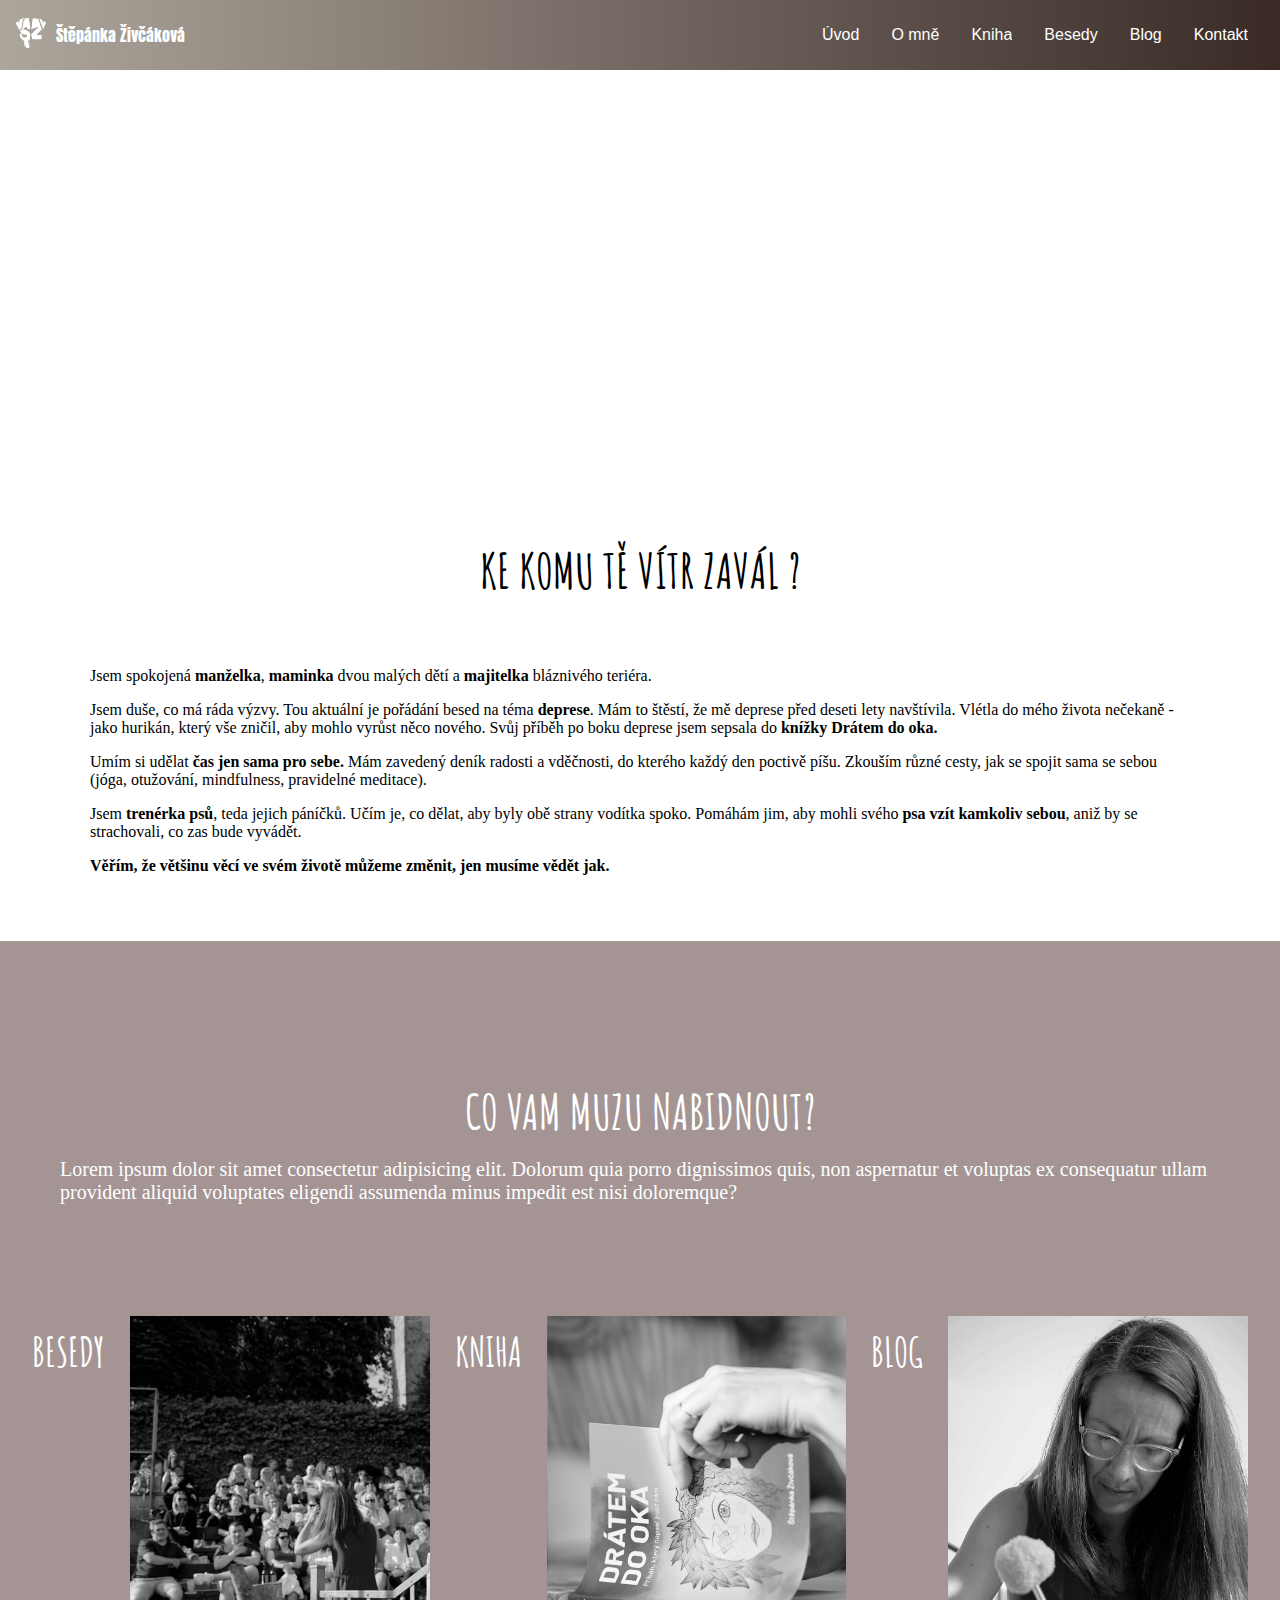
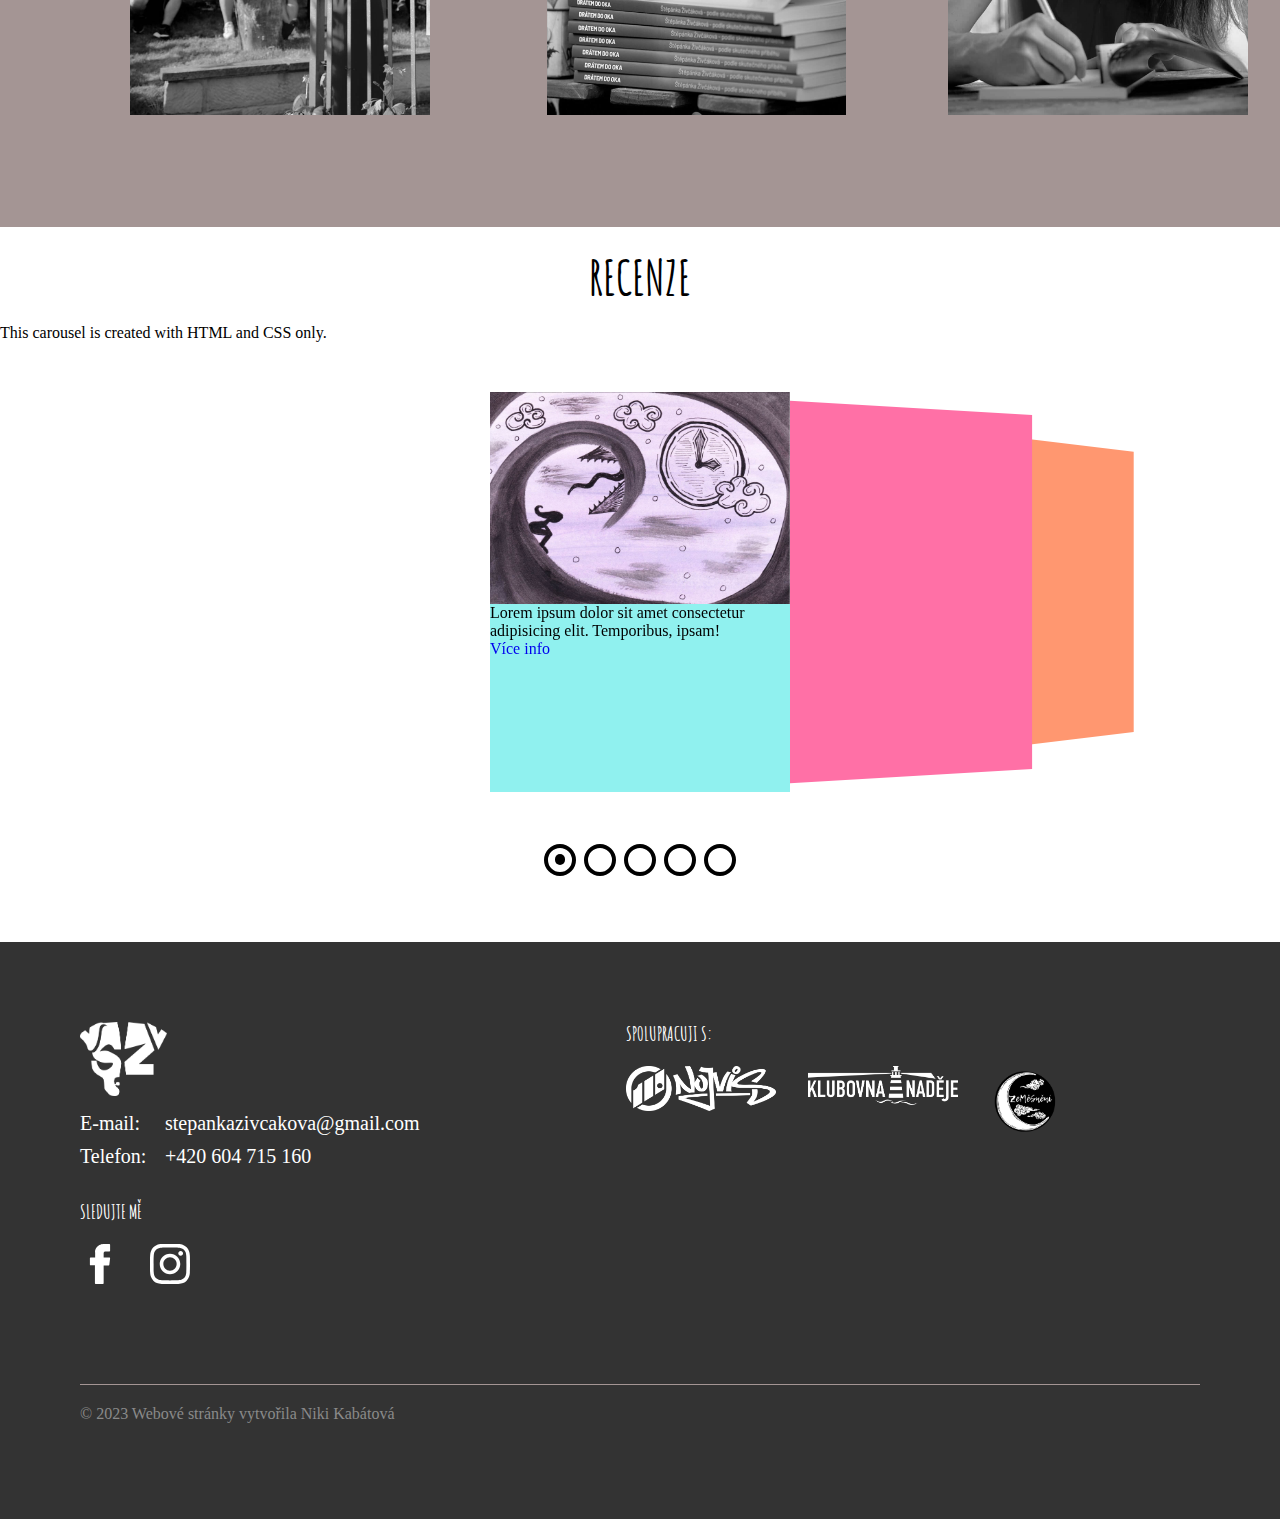
==== index.html @ c0cf5cbd "form test" ====
<!DOCTYPE html>
<html lang="en">
  <head>
    <meta charset="UTF-8" />
    <meta http-equiv="X-UA-Compatible" content="IE=edge" />
    <meta name="viewport" content="width=device-width, initial-scale=1.0" />
    <title>Štěpánka Živčáková</title>
    <link rel="icon" type="image/x-icon" href="/images/favicon.ico" />
    <link rel="stylesheet" href="style.css" />
    <link rel="stylesheet" href="input-carousel.css" />


    <link rel="preconnect" href="https://fonts.googleapis.com" />
    <link rel="preconnect" href="https://fonts.gstatic.com" crossorigin />
    <link
      href="https://fonts.googleapis.com/css2?family=Amatic+SC:wght@700&family=Domine&family=Noto+Serif+Display:wght@500&family=Nunito+Sans:wght@400;600&family=Roboto:wght@400;500&family=Anton&display=swap"
      rel="stylesheet"
    />
  </head>
  <body>

    <nav>
      <div class="top-nav">
        <div class="logo-container"><a href="#">
          <img
            class=""
            src="images/sz_logo_wht.png"
            alt="logo Štěpánka Živčáková"
            height="30px"
            width="30px"
          />
        </a>Štěpánka Živčáková</div>
        <input id="menu-toggle" type="checkbox" />
        <label class="menu-button-container" for="menu-toggle">
          <div class="menu-button"></div>
        </label>
        <div class="menu">
          <a href="#">Úvod</a>
          <a href="#">O mně</a>
          <a href="pages/book.html">Kniha</a>
          <a href="#">Besedy</a>
          <a href="#">Blog</a>
          <a href="#contact">Kontakt</a>
        </div>
      </div>
    </nav>

    <section class="bg-image"></section>
    <section class="about" id="about">
      <h1 class="about__title">Ke komu tě vítr zavál ?</h1>
      <div class="about-content content">
        <p>
          Jsem spokojená <strong>manželka</strong>,
          <strong>maminka</strong> dvou malých dětí a
          <strong>majitelka</strong> bláznivého teriéra.
        </p>
        <p>
          Jsem duše, co má ráda výzvy. Tou aktuální je pořádání besed na téma
          <strong>deprese</strong>. Mám to štěstí, že mě deprese před deseti
          lety navštívila. Vlétla do mého života nečekaně - jako hurikán, který
          vše zničil, aby mohlo vyrůst něco nového. Svůj příběh po boku deprese
          jsem sepsala do <strong>knížky Drátem do oka.</strong>
        </p>
        <p>
          Umím si udělat <strong>čas jen sama pro sebe.</strong> Mám zavedený
          deník radosti a vděčnosti, do kterého každý den poctivě píšu. Zkouším
          různé cesty, jak se spojit sama se sebou (jóga, otužování,
          mindfulness, pravidelné meditace).
        </p>
        <p>
          Jsem <strong>trenérka psů</strong>, teda jejich páníčků. Učím je, co
          dělat, aby byly obě strany vodítka spoko. Pomáhám jim, aby mohli svého
          <strong>psa vzít kamkoliv sebou</strong>, aniž by se strachovali, co
          zas bude vyvádět.
        </p>
        <p>
          <strong
            >Věřím, že většinu věcí ve svém životě můžeme změnit, jen musíme
            vědět jak.</strong
          >
        </p>
      </div>
    </section>

    <section>
      <div class="offer-container align-center-content">
        <div class="offer-text">
          <h1>Co vam muzu nabidnout?</h1>
          <p>
            Lorem ipsum dolor sit amet consectetur adipisicing elit. Dolorum
            quia porro dignissimos quis, non aspernatur et voluptas ex
            consequatur ullam provident aliquid voluptates eligendi assumenda
            minus impedit est nisi doloremque?
          </p>
        </div>
        <ul class="offer-photos">

          <h2>Besedy</h2>
          <li class="offer-image offer-image-1">
            <a href="pages/talk.html">
              <h3>Besedy</h3>
            </a>
          </li>

          <h2>Kniha</h2>
          <li class="offer-image offer-image-2">
            <a href="pages/book.html">
              <h3>Kniha</h3>
            </a>
          </li>

          <h2>Blog</h2>
          <li class="offer-image offer-image-3">
            <a href="pages/blog.html">
              <h3>Blog</h3>
            </a>
          </li>
        </ul>
      </div>
    </section>
<!-- SLIDER TESTING -->
    <section class="review">
      <h1>Recenze</h1>

      <p>This carousel is created with HTML and CSS only.</p>

      <div class="review-container">
        <input type="radio" name="position" checked />
        <input type="radio" name="position" />
        <input type="radio" name="position" />
        <input type="radio" name="position" />
        <input type="radio" name="position" />

        <main id="carousel">
          <div class="item item-1">
            <img class="review-image" src="illustrations/38_ilustrace.jpg"/>
            <p>Lorem ipsum dolor sit amet consectetur adipisicing elit. Temporibus, ipsam!</p>
            <a href="Book">Více info</a>
          </div>
          <div class="item"></div>
          <div class="item"></div>
          <div class="item"></div>
          <div class="item"></div>
        <main>
      </div>
    </section>



<!-- <h1>Recenze</h1>

<p>This carousel is created with HTML and CSS only.</p> -->

<!-- <section class="carousel" aria-label="Gallery">
  <ol class="carousel__viewport">
    <li id="carousel__slide1"
        tabindex="0"
        class="carousel__slide">
      <div class="carousel__snapper">
        <a href="#carousel__slide4"
           class="carousel__prev">Go to last slide</a>
        <a href="#carousel__slide2"
           class="carousel__next">Go to next slide</a>
      </div>
    </li>
    <li id="carousel__slide2"
        tabindex="0"
        class="carousel__slide">
      <div class="carousel__snapper"></div>
      <a href="#carousel__slide1"
         class="carousel__prev">Go to previous slide</a>
      <a href="#carousel__slide3"
         class="carousel__next">Go to next slide</a>
    </li>
    <li id="carousel__slide3"
        tabindex="0"
        class="carousel__slide">
      <div class="carousel__snapper"></div>
      <a href="#carousel__slide2"
         class="carousel__prev">Go to previous slide</a>
      <a href="#carousel__slide4"
         class="carousel__next">Go to next slide</a>
    </li>
    <li id="carousel__slide4"
        tabindex="0"
        class="carousel__slide">
      <div class="carousel__snapper"></div>
      <a href="#carousel__slide3"
         class="carousel__prev">Go to previous slide</a>
      <a href="#carousel__slide1"
         class="carousel__next">Go to first slide</a>
    </li>
  </ol>
  <aside class="carousel__navigation">
    <ol class="carousel__navigation-list">
      <li class="carousel__navigation-item">
        <a href="#carousel__slide1"
           class="carousel__navigation-button">Go to slide 1</a>
      </li>
      <li class="carousel__navigation-item">
        <a href="#carousel__slide2"
           class="carousel__navigation-button">Go to slide 2</a>
      </li>
      <li class="carousel__navigation-item">
        <a href="#carousel__slide3"
           class="carousel__navigation-button">Go to slide 3</a>
      </li>
      <li class="carousel__navigation-item">
        <a href="#carousel__slide4"
           class="carousel__navigation-button">Go to slide 4</a>
      </li>
    </ol>
  </aside>
</section> -->

<!-- SLIDER TESTING END -->

    <footer class="footer">
      <div class="footer-container">
        <div class="wrapper-social">
          <div class="wrapper-test">
            <img
              class="footer__logo"
              src="images/sz_logo_wht.png"
              alt="logo Štěpánka Živčáková"
            />
            <section class="contact" id="contact">
              <div class="contact__row">
                <span class="contact__label">E-mail:</span
                ><span class="contact__detail"
                  ><a href="mailto:stepanka.zivcakova@gmail.com"
                    >stepankazivcakova@gmail.com</a
                  ></span
                >
              </div>
              <div class="contact__row">
                <span class="contact__label">Telefon:</span
                ><span class="contact__detail">+420 604 715 160</span>
              </div>
            </section>
          </div>
          <section class="social-media-container">
            <h3>Sledujte mě</h3>
            <div class="social-media">
              <div class="social-media__row">
                <span
                  ><a class="icon"
                    href="https://www.facebook.com/profile.php?id=100086792183174"
                    ><img
                      class="icon"
                      src="icons/facebook.svg"
                      alt="facebook logo"
                      width="40"
                    /> </a
                ></span>
              </div>
              <div class="social-media__row">
                <span>
                  <a href="https://www.instagram.com/vezmi_depresi_na_kafe/"
                    ><img
                      class="icon"
                      src="icons/instagram.svg"
                      alt="instagram logo"
                      width="40"
                    /> </a
                ></span>
              </div>
            </div>
          </section>
        </div>
        <section class="partners-container">
          <h3>Spolupracuji s:</h3>
          <div class="partners-media">
            <div class="partners-media__row">
              <img
                class="partners"
                src="images-partners/nojvis.png"
                alt="partners"
              />
              <span><a href=""></a></span>
            </div>
            <div class="partners-media__row">
              <img
                class="partners"
                src="images-partners/kn.png"
                alt="partners"
              />
              <span> <a href=""></a></span>
            </div>

            <div class="partners-media__row">
              <img
                class="partners partners-zeme"
                src="images-partners/zms.png"
                alt="partners"
              />
              <span> <a href=""></a></span>
            </div>
          </div>
        </section>
      </div>
      <div class="footer-copyright">
        <p>
          © 2023 Webové stránky vytvořila
          <a href="https://www.instagram.com/niki_kabatova/">Niki Kabátová</a>
        </p>
      </div>
    </footer>


  
  </body>
</html>
---- style.css ----
/* responsive-navbar */
* {
  padding: 0;
  margin: 0;
  text-decoration: none;
  list-style: none;
  box-sizing: border-box;
}

body {
  font-family: 'Domine', serif;
  /* box-sizing: border-box; */
}

h1,
h2,
h3 {
  font-family: 'Amatic SC', cursive;
  text-transform: uppercase;
}

h1 {
  text-align: center;
  font-size: 3rem;
  margin-bottom: 1rem;
  text-align: center;
  padding-top: 20px;
}

.book__title {
  font-size: 5rem;
  margin: 5rem;
}

.book__subtitle {
  text-align: center;
  margin-bottom: 30px;
}

.book-img {
  background-size: cover;
  background-position: center;
  width: 40%;
}

.book-content-info {
  display: flex;
  /* align-items: center; */
  justify-content: center;
  margin-bottom: 5rem;
}

.book-copy {
  padding-top: 2rem;
}

.book-copy-container {
  margin-bottom: 2rem;
}

.book-btn {
  text-decoration: none;
  background-color: #a49594;
  color: white;
  padding: 14px 20px;
  border-radius: 10px;
  cursor: pointer;
}

.book-btn:hover {
  background-color: #333;
}
.book-btn a {
  text-decoration: none;
}

.book-copy,
.copy-container {
  text-align: left;
}

.about-content p,
.book-content p {
  padding-bottom: 1rem;
}

.bigger-text {
  text-align: center;
  font-size: 28px;
  padding: 2rem;
  margin-bottom: 2rem;
}

/* HERO IMAGE */

.bg-image {
  background: url(images/intro-image.jpg) no-repeat;
  background-size: cover;
  background-position: center;
  /* height: calc(100vh - 80px); */ /* desktop*/
  height: 50vh;
}

/* SECTION - about */
.about-content,
.book-content {
  padding-top: 0;
  text-align: left;
}

.content {
  padding: 0px 90px 70px 90px;
  text-align: center;
}

.about-content {
  padding: 50px 90px;
  text-align: left;
}

/* SECTION - besedy */
.besedy__image {
  background-image: url(images/besedy-greycolor.jpg);
  height: 70vh;
  width: 100vw;
  background-repeat: no-repeat;
  background-position: center;
  background-size: cover;
}

.besedy-content {
  padding-top: 0;
  text-align: left;
  margin-top: 30px;
}

.besedy-content a {
  text-decoration: none;
}

h2 {
  font-size: 2rem;
  margin-bottom: 0.6rem;
  margin-top: 0.6rem;
}

/* CARD - invite */
.invite-container {
  margin-top: 30px;
}

.besedy__image-invite {
  background-image: url(images/invite_blk.jpeg);
  height: 50vh;
  background-repeat: no-repeat;
  background-position: center;
  background-size: cover;
}

.card-btn {
  text-decoration: none;
  border-radius: 3px;
  margin-top: 15px;
  display: inline-block;
  padding: 6px 8px;
  justify-content: center;
  background-color: #000000;
  color: #fff;
  text-align: center;
  width: 30%;
  cursor: pointer;
}

.card-btn:hover {
  background-color: #333;
  color: #fff;
}

@media (min-width: 952px) {
  .invite__card {
    display: flex;
  }

  .besedy__image-invite {
    height: 40vh;
    width: 100%;
  }

  .invite__card-text {
    display: flex;
    flex-direction: column;
    margin-left: 36px;
  }
}

/* FOOTER - contact */

.footer {
  padding: 5rem 2rem;
  padding-bottom: 0;
  font-size: 16px;
  display: flex;
  gap: 2rem;
  flex-direction: column;
  /* align-items: center; */
  justify-content: center;
  background-color: #333;
  color: white;
}

.footer__logo {
  background: transparent;
  overflow: hidden;
  /* z-index: 1; */
  width: 20%;
  margin-bottom: 2rem; /*mobile*/
}

.contact {
  display: flex;
  flex-direction: column;
  text-align: left;
  gap: 10px;
  font-size: 20px;
  margin-bottom: 2rem;
}

.contact__row span {
  display: inline-block;
  height: 1.2rem;
}

.contact__label {
  width: 70px;
}

.social-media__row {
  display: flex;
  align-items: center;
}

.icon {
  height: 100%;
  margin-right: 0.5rem;
}

.contact__detail a,
.social-media__row a {
  text-decoration: none;
  color: white;
}

.contact__label,
.icon {
  margin-right: 15px;
}

/* KARTICKY - OFFERS */
.align-center-content {
  display: flex;
  align-items: center;
  justify-content: center;
}

.offer-container {
  background-color: #a49594;
  color: white;
  flex-direction: column;
  margin: 0;
  padding: 0;
  padding-bottom: 80px;
  gap: 2rem;
}

.offer-text {
  display: flex;
  flex-direction: column;
  padding: 120px 60px;
  padding-bottom: 80px;
  font-size: 20px;
}

.offer-photos {
  flex: 0 0 50%;
  display: flex;
  width: 95%;
  height: 100%;
  margin: 0;
  list-style: none;
  padding: 0;
  gap: 25px;
}

.offer-photos h2 {
  font-size: 2.5rem;
}

.offer-image {
  width: 33%;
  filter: grayscale(100%);
  transition: filter 0.3s ease-out;
  background-size: cover;
  background-position: center;
  display: flex;
  align-items: center;
  justify-content: center;
  position: relative;
  cursor: pointer;
}

.offer-image-1 {
  background-image: url(./images-offers/besedy.jpg);
}

.offer-image-2 {
  background-image: url(./images-offers/book.jpg);
}

.offer-image-3 {
  background-image: url(./images-offers/blog.jpg);
}

.offer-image-1,
.offer-image-2,
.offer-image-3 {
  margin-bottom: 2rem;
}

.offer-image a {
  width: 16%;
  height: 10%;
}

.offer-image:before {
  content: '';
  display: block;
  padding-top: 100%;
  padding-bottom: 33%;
}

.offer-image:hover {
  filter: grayscale(0%);
}

.offer-image h3 {
  display: none;
  top: 50%;
  left: 50%;
  color: aliceblue;
  transform: translate(-50%, -50%);
  text-shadow: 2px 2px 2px #555;
  font-size: 50px;
}

.offer-image:hover h3 {
  display: block;
  transition: 0.5s;
  text-decoration: none;
}

/* Karticky - responsive  */

@media (max-width: 470px) {
  .offer-photos {
    flex-direction: column;
    align-items: center;
  }

  .offer-image {
    width: 100%;
  }
}

/* FOOTER STYLES */

.footer-copyright {
  border-top: #a49594 1px solid;
  padding-top: 20px;
  margin-bottom: 1rem;
  color: #8a8a8a;
  font-size: 16px;
}

.footer-copyright a {
  /* text-decoration: none; */
  color: #8a8a8a;
}

.wrapper-test {
  /* display: flex; */
  /*margin-bottom: 3rem;*/ /*desktop*/
  gap: 1rem;
  align-items: center;
  margin-bottom: 1rem; /*mobile*/
}

.footer-container {
  display: flex;
  flex-direction: column; /* mobile*/
  text-align: center; /* mobile*/
}
/* mobile */
.social-media-container {
  display: flex;
  justify-content: center;
  margin-bottom: 4rem;
}

.social-media-container h3 {
  display: none;
}
/* end mobile */

.social-media {
  display: flex;
}

.partners {
  width: 150px;
}

.partners-container {
  /* margin-left: 5rem;  */ /*desktop*/
  display: flex; /*mobile*/
  flex-direction: column; /*mobile*/
}

.partners-media {
  display: flex;
  flex-direction: column; /*mobile*/
  gap: 2rem;
  justify-content: center; /*mobile*/
}

/* .partners-media-2columns {
  display: flex;
  flex-direction: column;
  justify-content: space-between;
} */

footer h3 {
  /* margin-bottom: 20px; */
  margin-bottom: 2rem;
}

.partners-zeme {
  width: 70px;
}

.icon:hover {
  transform: scale(1.2);
}

/* BOOK - STYLES */

.illustrations-wrapper {
  display: flex;
  justify-content: center;
  margin-bottom: 80px;
}

.illustrations-image {
  background: no-repeat;
  background-size: cover;
  background-position: center;
  width: 70%;
}

/* NAVIGACE */
@import url(https://fonts.googleapis.com/css?family=Raleway);
h2 {
  vertical-align: center;
  text-align: center;
}

html,
body {
  margin: 0;
  height: 100%;
}

* {
  font-family: 'Raleway';
  box-sizing: border-box;
}

.top-nav {
  display: flex;
  flex-direction: row;
  align-items: center;
  justify-content: space-between;
  background-color: #00baf0;
  background: linear-gradient(to left, #392a26, #ada69c);
  /* W3C, IE 10+/ Edge, Firefox 16+, Chrome 26+, Opera 12+, Safari 7+ */
  color: #fff;
  height: 70px;
  padding: 1em;
}

.logo-container {
  font-family: 'Anton', sans-serif;
  display: flex;
  align-items: center;
  gap: 10px;
}

.menu {
  display: flex;
  flex-direction: row;
  list-style-type: none;
  margin: 0;
  padding: 0;
}

.menu a {
  text-decoration: none;
  color: white;
  font-family: Arial, Helvetica, sans-serif;
}

.menu > a {
  margin: 0 1rem;
  overflow: hidden;
}

.menu-button-container {
  display: none;
  height: 100%;
  width: 30px;
  cursor: pointer;
  flex-direction: column;
  justify-content: center;
  align-items: center;
}

#menu-toggle {
  display: none;
}

.menu-button,
.menu-button::before,
.menu-button::after {
  display: block;
  background-color: #fff;
  position: absolute;
  height: 4px;
  width: 30px;
  transition: transform 400ms cubic-bezier(0.23, 1, 0.32, 1);
  border-radius: 2px;
}

.menu-button::before {
  content: '';
  margin-top: -8px;
}

.menu-button::after {
  content: '';
  margin-top: 8px;
}

#menu-toggle:checked + .menu-button-container .menu-button::before {
  margin-top: 0px;
  transform: rotate(405deg);
}

#menu-toggle:checked + .menu-button-container .menu-button {
  background: rgba(255, 255, 255, 0);
}

#menu-toggle:checked + .menu-button-container .menu-button::after {
  margin-top: 0px;
  transform: rotate(-405deg);
}

@media (max-width: 700px) {
  .menu-button-container {
    display: flex;
  }
  .menu {
    position: absolute;
    top: 0;
    margin-top: 50px;
    left: 0;
    flex-direction: column;
    width: 100%;
    justify-content: center;
    align-items: center;
  }
  #menu-toggle ~ .menu a {
    height: 0;
    margin: 0;
    padding: 0;
    border: 0;
    transition: height 400ms cubic-bezier(0.23, 1, 0.32, 1);
  }
  #menu-toggle:checked ~ .menu a {
    border: 1px solid #333;
    height: 2.5em;
    padding: 0.5em;
    transition: height 400ms cubic-bezier(0.23, 1, 0.32, 1);
  }
  .menu > a {
    display: flex;
    justify-content: center;
    margin: 0;
    padding: 0.5em 0;
    width: 100%;
    color: white;
    background-color: #222;
  }
  .menu > a:not(:last-child) {
    border-bottom: 1px solid #444;
  }
}

/* test 2 */

/* PATICKA MEDIA QUERY */

@media only screen and (min-width: 760px) {
  .contact {
    margin-left: 12rem;
  }

  .footer__logo {
    width: 14%;
  }
}

@media only screen and (min-width: 960px) {
  .footer {
    padding: 5rem 5rem;
  }

  .footer__logo {
    margin-bottom: 0;
    width: 18%;
  }

  .wrapper-test {
    display: flex;
    flex-direction: column;
    margin-bottom: 3rem;
    gap: 1rem;
    align-items: start;
    margin-bottom: 0;
  }

  .contact {
    margin-left: 0;
  }

  .social-media-container {
    display: flex;
    flex-direction: column;
  }

  .social-media-container h3 {
    display: flex;
  }

  .footer-container {
    flex-direction: row;
    text-align: left;
  }

  .partners-container {
    margin-left: 4rem;
  }

  .partners-media {
    display: flex;
    flex-direction: row;
    gap: 2rem;
    /* justify-content: center; */
  }

  .partners-media-2columns {
    display: flex;
    flex-direction: column;
    justify-content: space-between;
  }

  footer h3 {
    margin-bottom: 20px;
  }
}
---- input-carousel.css ----
/* review-carousel styles */

.review-container {
  height: 600px;
  margin: 0;
  display: grid;
  grid-template-rows: 500px 100px;
  grid-template-columns: 1fr 40px 40px 40px 40px 40px 1fr;
  align-items: center;
  justify-items: center;
}

main#carousel {
  grid-row: 1 / 2;
  grid-column: 1 / 8;
  width: 100vw;
  height: 500px;
  display: flex;
  align-items: center;
  justify-content: center;
  overflow: hidden;
  transform-style: preserve-3d;
  perspective: 600px;
  --items: 5;
  --middle: 3;
  --position: 1;
  pointer-events: none;
}

div.item {
  position: absolute;
  width: 300px;
  height: 400px;
  background-color: coral;
  --r: calc(var(--position) - var(--offset));
  --abs: max(calc(var(--r) * -1), var(--r));
  transition: all 0.25s linear;
  transform: rotateY(calc(-10deg * var(--r)))
    translateX(calc(-300px * var(--r)));
  z-index: calc((var(--position) - var(--abs)));
}

div.item:nth-of-type(1) {
  --offset: 1;
  background-color: #90f1ef;
}
div.item:nth-of-type(2) {
  --offset: 2;
  background-color: #ff70a6;
}
div.item:nth-of-type(3) {
  --offset: 3;
  background-color: #ff9770;
}
div.item:nth-of-type(4) {
  --offset: 4;
  background-color: #ffd670;
}
div.item:nth-of-type(5) {
  --offset: 5;
  background-color: #e9ff70;
}

input:nth-of-type(1) {
  grid-column: 2 / 3;
  grid-row: 2 / 3;
}
input:nth-of-type(1):checked ~ main#carousel {
  --position: 1;
}

input:nth-of-type(2) {
  grid-column: 3 / 4;
  grid-row: 2 / 3;
}
input:nth-of-type(2):checked ~ main#carousel {
  --position: 2;
}

input:nth-of-type(3) {
  grid-column: 4 /5;
  grid-row: 2 / 3;
}
input:nth-of-type(3):checked ~ main#carousel {
  --position: 3;
}

input:nth-of-type(4) {
  grid-column: 5 / 6;
  grid-row: 2 / 3;
}
input:nth-of-type(4):checked ~ main#carousel {
  --position: 4;
}

input:nth-of-type(5) {
  grid-column: 6 / 7;
  grid-row: 2 / 3;
}
input:nth-of-type(5):checked ~ main#carousel {
  --position: 5;
}

.review-image {
  width: 300px;
}

.item {
  display: flex;
  flex-direction: column;
}

/* @keyframes tonext {
  75% {
    left: 0;
  }
  95% {
    left: 100%;
  }
  98% {
    left: 100%;
  }
  99% {
    left: 0;
  }
}

@keyframes tostart {
  75% {
    left: 0;
  }
  95% {
    left: -300%;
  }
  98% {
    left: -300%;
  }
  99% {
    left: 0;
  }
}

@keyframes snap {
  96% {
    scroll-snap-align: center;
  }
  97% {
    scroll-snap-align: none;
  }
  99% {
    scroll-snap-align: none;
  }
  100% {
    scroll-snap-align: center;
  }
}

* {
  box-sizing: border-box;
  scrollbar-color: transparent transparent; /* thumb and track color 
  scrollbar-width: 0px;
}

*::-webkit-scrollbar {
  width: 0;
}

*::-webkit-scrollbar-track {
  background: transparent;
}

*::-webkit-scrollbar-thumb {
  background: transparent;
  border: none;
}

* {
  -ms-overflow-style: none;
}

ol,
li {
  list-style: none;
  margin: 0;
  padding: 0;
}

.carousel {
  position: relative;
  padding-top: 75%;
  filter: drop-shadow(0 0 10px #0003);
  perspective: 100px;
  max-width: 24rem;
  margin: 0 auto;
}

.carousel__viewport {
  position: absolute;
  top: 0;
  right: 0;
  bottom: 0;
  left: 0;
  display: flex;
  overflow-x: scroll;
  counter-reset: item;
  scroll-behavior: smooth;
  scroll-snap-type: x mandatory;
  margin-bottom: 2rem;
}

.carousel__slide {
  position: relative;
  flex: 0 0 100%;
  width: 100%;
  background-color: #f99;
  counter-increment: item;
}

.carousel__slide:nth-child(even) {
  background-color: #99f;
}

.carousel__slide:before {
  content: counter(item);
  position: absolute;
  top: 50%;
  left: 50%;
  transform: translate3d(-50%, -40%, 70px);
  color: #fff;
  font-size: 2em;
}

.carousel__snapper {
  position: absolute;
  top: 0;
  left: 0;
  width: 100%;
  height: 100%;
  scroll-snap-align: center;
}

@media (hover: hover) {
  .carousel__snapper {
    animation-name: tonext, snap;
    animation-timing-function: ease;
    animation-duration: 4s;
    animation-iteration-count: infinite;
  }

  .carousel__slide:last-child .carousel__snapper {
    animation-name: tostart, snap;
  }
}

@media (prefers-reduced-motion: reduce) {
  .carousel__snapper {
    animation-name: none;
  }
}

.carousel:hover .carousel__snapper,
.carousel:focus-within .carousel__snapper {
  animation-name: none;
}

.carousel__navigation {
  position: absolute;
  right: 0;
  bottom: 0;
  left: 0;
  text-align: center;
}

.carousel__navigation-list,
.carousel__navigation-item {
  display: inline-block;
}

.carousel__navigation-button {
  display: inline-block;
  width: 1.5rem;
  height: 1.5rem;
  background-color: #333;
  background-clip: content-box;
  border: 0.25rem solid transparent;
  border-radius: 50%;
  font-size: 0;
  transition: transform 0.1s;
}

.carousel::before,
.carousel::after,
.carousel__prev,
.carousel__next {
  position: absolute;
  top: 0;
  margin-top: 37.5%;
  width: 4rem;
  height: 4rem;
  transform: translateY(-50%);
  border-radius: 50%;
  font-size: 0;
  outline: 0;
}

.carousel::before,
.carousel__prev {
  left: -1rem;
}

.carousel::after,
.carousel__next {
  right: -1rem;
}

.carousel::before,
.carousel::after {
  content: '';
  z-index: 1;
  background-color: #333;
  background-size: 1.5rem 1.5rem;
  background-repeat: no-repeat;
  background-position: center center;
  color: #fff;
  font-size: 2.5rem;
  line-height: 4rem;
  text-align: center;
  pointer-events: none;
}

.carousel::before {
  background-image: url("data:image/svg+xml,%3Csvg viewBox='0 0 100 100' xmlns='http://www.w3.org/2000/svg'%3E%3Cpolygon points='0,50 80,100 80,0' fill='%23fff'/%3E%3C/svg%3E");
}

.carousel::after {
  background-image: url("data:image/svg+xml,%3Csvg viewBox='0 0 100 100' xmlns='http://www.w3.org/2000/svg'%3E%3Cpolygon points='100,50 20,100 20,0' fill='%23fff'/%3E%3C/svg%3E");
} */

/* test2 end */

input[type='radio'] {
  /* Add if not using autoprefixer */
  -webkit-appearance: none;
  /* Remove most all native input styles */
  appearance: none;
  /* For iOS < 15 */
  background-color: var(--form-background);
  /* Not removed via appearance */
  margin: 0;

  font: inherit;
  color: #000000;
  width: 2em;
  height: 2em;
  border: 0.3em solid currentColor;
  border-radius: 100%;
  transform: translateY(-2em);
  display: grid;
  place-content: center;
}

input[type='radio']::before {
  content: '';
  width: 0.65em;
  height: 0.65em;
  border-radius: 50%;
  transform: scale(0);
  transition: 120ms transform ease-in-out;
  box-shadow: inset 1em 1em var(--form-control-color);
  /* Windows High Contrast Mode */
  background-color: CanvasText;
}

input[type='radio']:checked::before {
  transform: scale(1);
}

input {
  cursor: pointer;
}
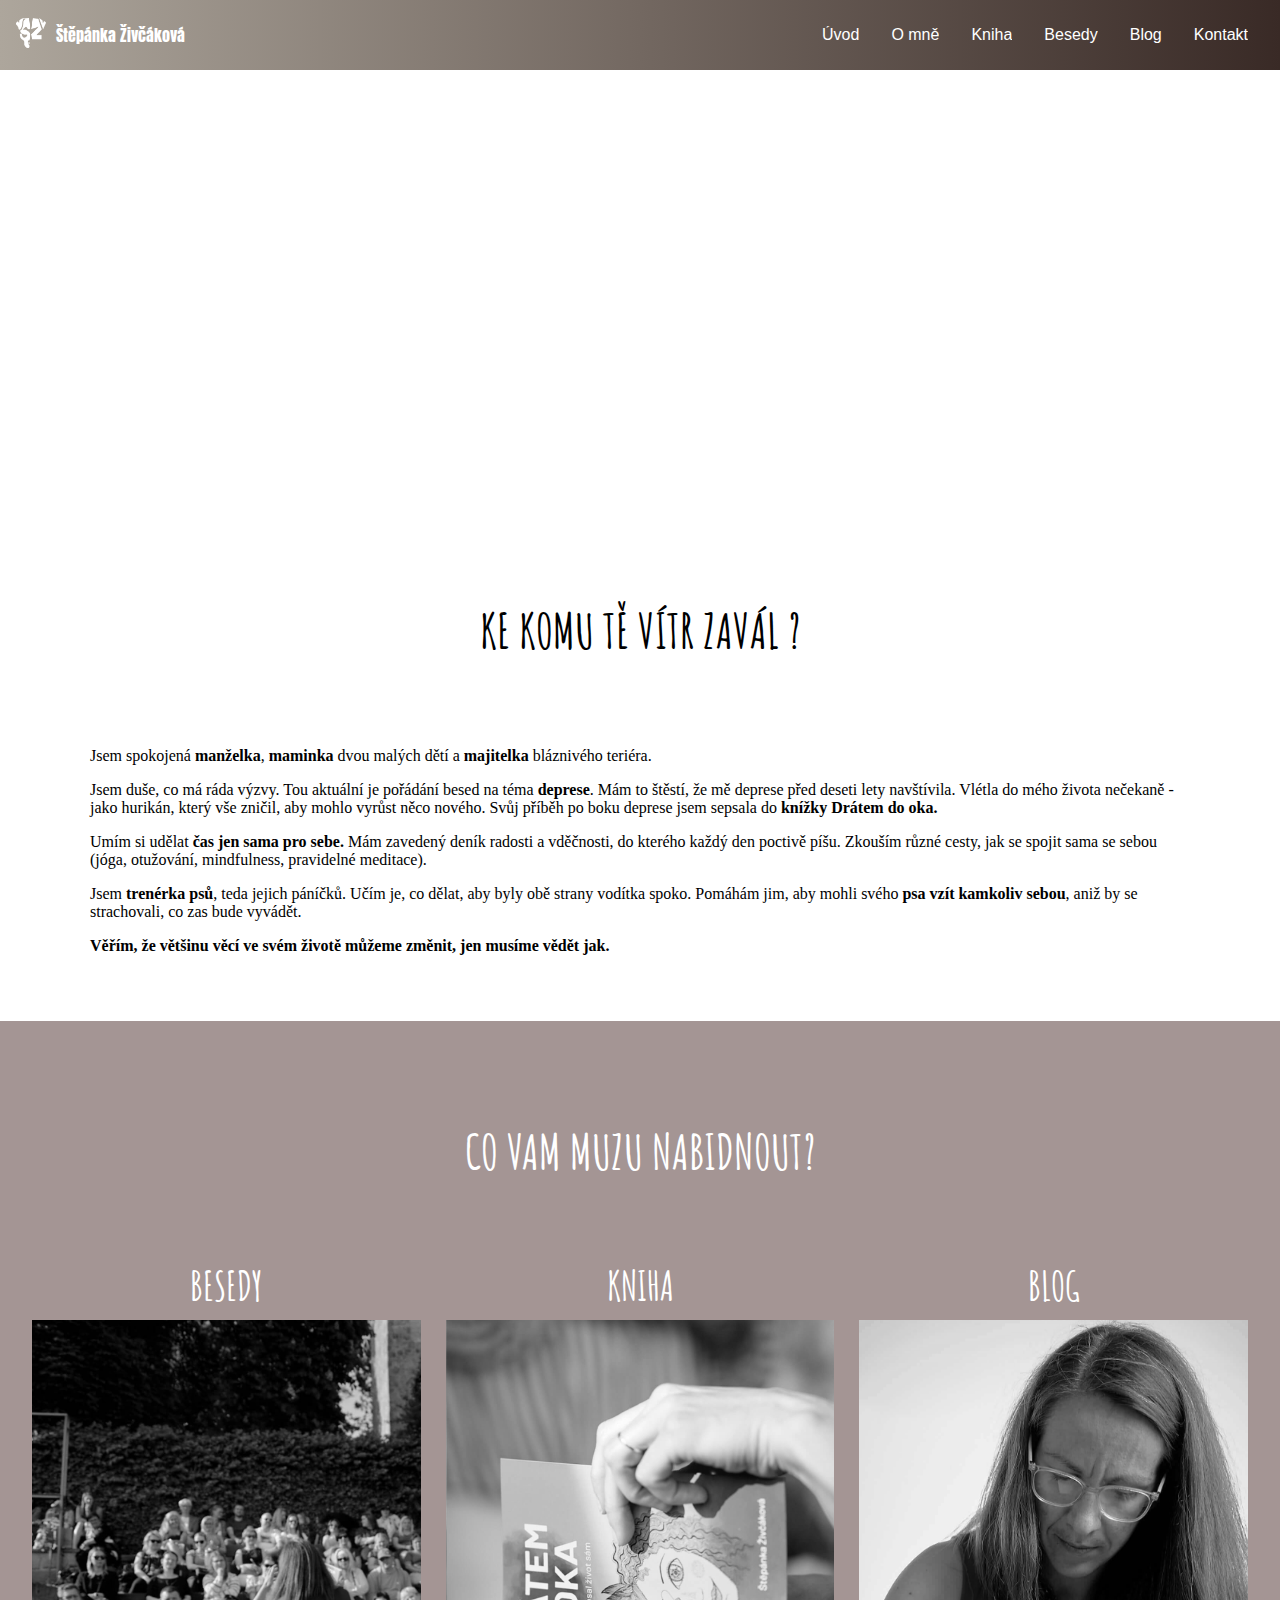
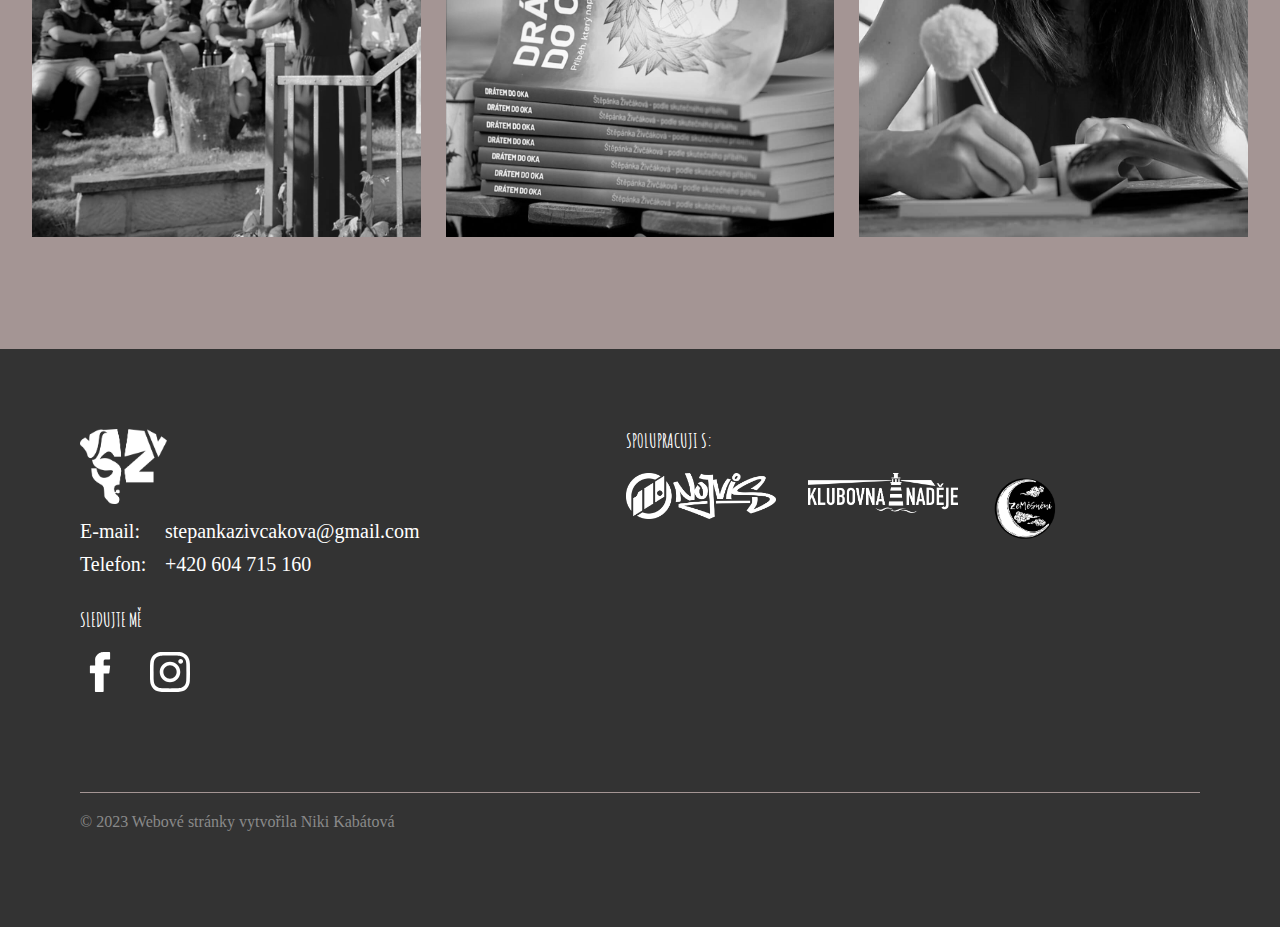
==== commit ab702fc5: "form alternative" ====
--- a/index.html
+++ b/index.html
@@ -9,7 +9,6 @@
     <link rel="stylesheet" href="style.css" />
     <link rel="stylesheet" href="input-carousel.css" />
 
-
     <link rel="preconnect" href="https://fonts.googleapis.com" />
     <link rel="preconnect" href="https://fonts.gstatic.com" crossorigin />
     <link
@@ -18,18 +17,19 @@
     />
   </head>
   <body>
-
     <nav>
       <div class="top-nav">
-        <div class="logo-container"><a href="#">
-          <img
-            class=""
-            src="images/sz_logo_wht.png"
-            alt="logo Štěpánka Živčáková"
-            height="30px"
-            width="30px"
-          />
-        </a>Štěpánka Živčáková</div>
+        <div class="logo-container">
+          <a href="#">
+            <img
+              class=""
+              src="images/sz_logo_wht.png"
+              alt="logo Štěpánka Živčáková"
+              height="30px"
+              width="30px"
+            /> </a
+          >Štěpánka Živčáková
+        </div>
         <input id="menu-toggle" type="checkbox" />
         <label class="menu-button-container" for="menu-toggle">
           <div class="menu-button"></div>
@@ -86,40 +86,38 @@
       <div class="offer-container align-center-content">
         <div class="offer-text">
           <h1>Co vam muzu nabidnout?</h1>
-          <p>
-            Lorem ipsum dolor sit amet consectetur adipisicing elit. Dolorum
-            quia porro dignissimos quis, non aspernatur et voluptas ex
-            consequatur ullam provident aliquid voluptates eligendi assumenda
-            minus impedit est nisi doloremque?
-          </p>
         </div>
         <ul class="offer-photos">
-
-          <h2>Besedy</h2>
-          <li class="offer-image offer-image-1">
-            <a href="pages/talk.html">
-              <h3>Besedy</h3>
-            </a>
-          </li>
-
-          <h2>Kniha</h2>
-          <li class="offer-image offer-image-2">
-            <a href="pages/book.html">
-              <h3>Kniha</h3>
-            </a>
-          </li>
-
-          <h2>Blog</h2>
-          <li class="offer-image offer-image-3">
-            <a href="pages/blog.html">
-              <h3>Blog</h3>
-            </a>
-          </li>
+          <div class="offer">
+            <h2>Besedy</h2>
+            <li class="offer-image offer-image-1">
+              <a href="pages/talk.html">
+                <h3>Besedy</h3>
+              </a>
+            </li>
+          </div>
+          <div class="offer">
+            <h2>Kniha</h2>
+            <li class="offer-image offer-image-2">
+              <a href="pages/book.html">
+                <h3>Kniha</h3>
+              </a>
+            </li>
+          </div>
+
+          <div class="offer">
+            <h2>Blog</h2>
+            <li class="offer-image offer-image-3">
+              <a href="pages/blog.html">
+                <h3>Blog</h3>
+              </a>
+            </li>
+          </div>
         </ul>
       </div>
     </section>
-<!-- SLIDER TESTING -->
-    <section class="review">
+    <!-- SLIDER TESTING -->
+    <!-- <section class="review">
       <h1>Recenze</h1>
 
       <p>This carousel is created with HTML and CSS only.</p>
@@ -143,15 +141,13 @@
           <div class="item"></div>
         <main>
       </div>
-    </section>
-
-
-
-<!-- <h1>Recenze</h1>
+    </section> -->
+
+    <!-- <h1>Recenze</h1>
 
 <p>This carousel is created with HTML and CSS only.</p> -->
 
-<!-- <section class="carousel" aria-label="Gallery">
+    <!-- <section class="carousel" aria-label="Gallery">
   <ol class="carousel__viewport">
     <li id="carousel__slide1"
         tabindex="0"
@@ -213,7 +209,7 @@
   </aside>
 </section> -->
 
-<!-- SLIDER TESTING END -->
+    <!-- SLIDER TESTING END -->
 
     <footer class="footer">
       <div class="footer-container">
@@ -228,7 +224,7 @@
               <div class="contact__row">
                 <span class="contact__label">E-mail:</span
                 ><span class="contact__detail"
-                  ><a href="mailto:stepanka.zivcakova@gmail.com"
+                  ><a href="mailto:stepankazivcakova@gmail.com"
                     >stepankazivcakova@gmail.com</a
                   ></span
                 >
@@ -244,7 +240,8 @@
             <div class="social-media">
               <div class="social-media__row">
                 <span
-                  ><a class="icon"
+                  ><a
+                    class="icon"
                     href="https://www.facebook.com/profile.php?id=100086792183174"
                     ><img
                       class="icon"
@@ -290,7 +287,7 @@
 
             <div class="partners-media__row">
               <img
-                class="partners partners-zeme"
+                class="partners-zeme"
                 src="images-partners/zms.png"
                 alt="partners"
               />
@@ -306,8 +303,5 @@
         </p>
       </div>
     </footer>
-
-
-  
   </body>
 </html>
--- a/style.css
+++ b/style.css
@@ -82,6 +82,11 @@
 .about-content p,
 .book-content p {
   padding-bottom: 1rem;
+}
+
+.about__title {
+  padding: 80px 60px;
+  padding-bottom: 20px;
 }
 
 .bigger-text {
@@ -262,6 +267,16 @@
   justify-content: center;
 }
 
+.offer {
+  width: 100%;
+  display: flex;
+  flex-direction: column;
+}
+
+.offer-image {
+  width: 100%;
+}
+
 .offer-container {
   background-color: #a49594;
   color: white;
@@ -275,8 +290,8 @@
 .offer-text {
   display: flex;
   flex-direction: column;
-  padding: 120px 60px;
-  padding-bottom: 80px;
+  padding: 80px 60px;
+  padding-bottom: 20px;
   font-size: 20px;
 }
 
@@ -626,6 +641,16 @@
   .footer__logo {
     width: 14%;
   }
+
+  .offer {
+    width: 40%;
+    display: flex;
+    flex-direction: column;
+  }
+
+  .offer-image {
+    width: 100%;
+  }
 }
 
 @media only screen and (min-width: 960px) {
@@ -686,3 +711,66 @@
     margin-bottom: 20px;
   }
 }
+
+@media only screen and (min-width: 1400px) {
+  .bg-image {
+    height: 80vh;
+  }
+}
+
+/* BOOK MEDIA - MOBILE */
+
+@media only screen and (max-width: 526px) {
+  .book__title {
+    font-size: 3rem;
+  }
+
+  .content {
+    padding: 0 40px 70px 40px;
+  }
+
+  .book-content-info {
+    flex-direction: column;
+  }
+
+  .book-img {
+    width: 100%;
+  }
+
+  .illustrations-image {
+    width: 90%;
+  }
+}
+
+@media only screen and (max-width: 300px) {
+  .contact__row {
+    font-size: 16px;
+  }
+
+  .icon {
+    width: 20px;
+  }
+
+  .social-media-container {
+    margin-bottom: 2rem;
+  }
+
+  footer h3 {
+    margin-bottom: 1rem;
+  }
+
+  .partners {
+    width: 130px;
+  }
+
+  .partners-zeme {
+    width: 70px;
+  }
+  .partners-media {
+    gap: 1rem;
+  }
+
+  .footer-copyright {
+    font-size: 12px;
+  }
+}
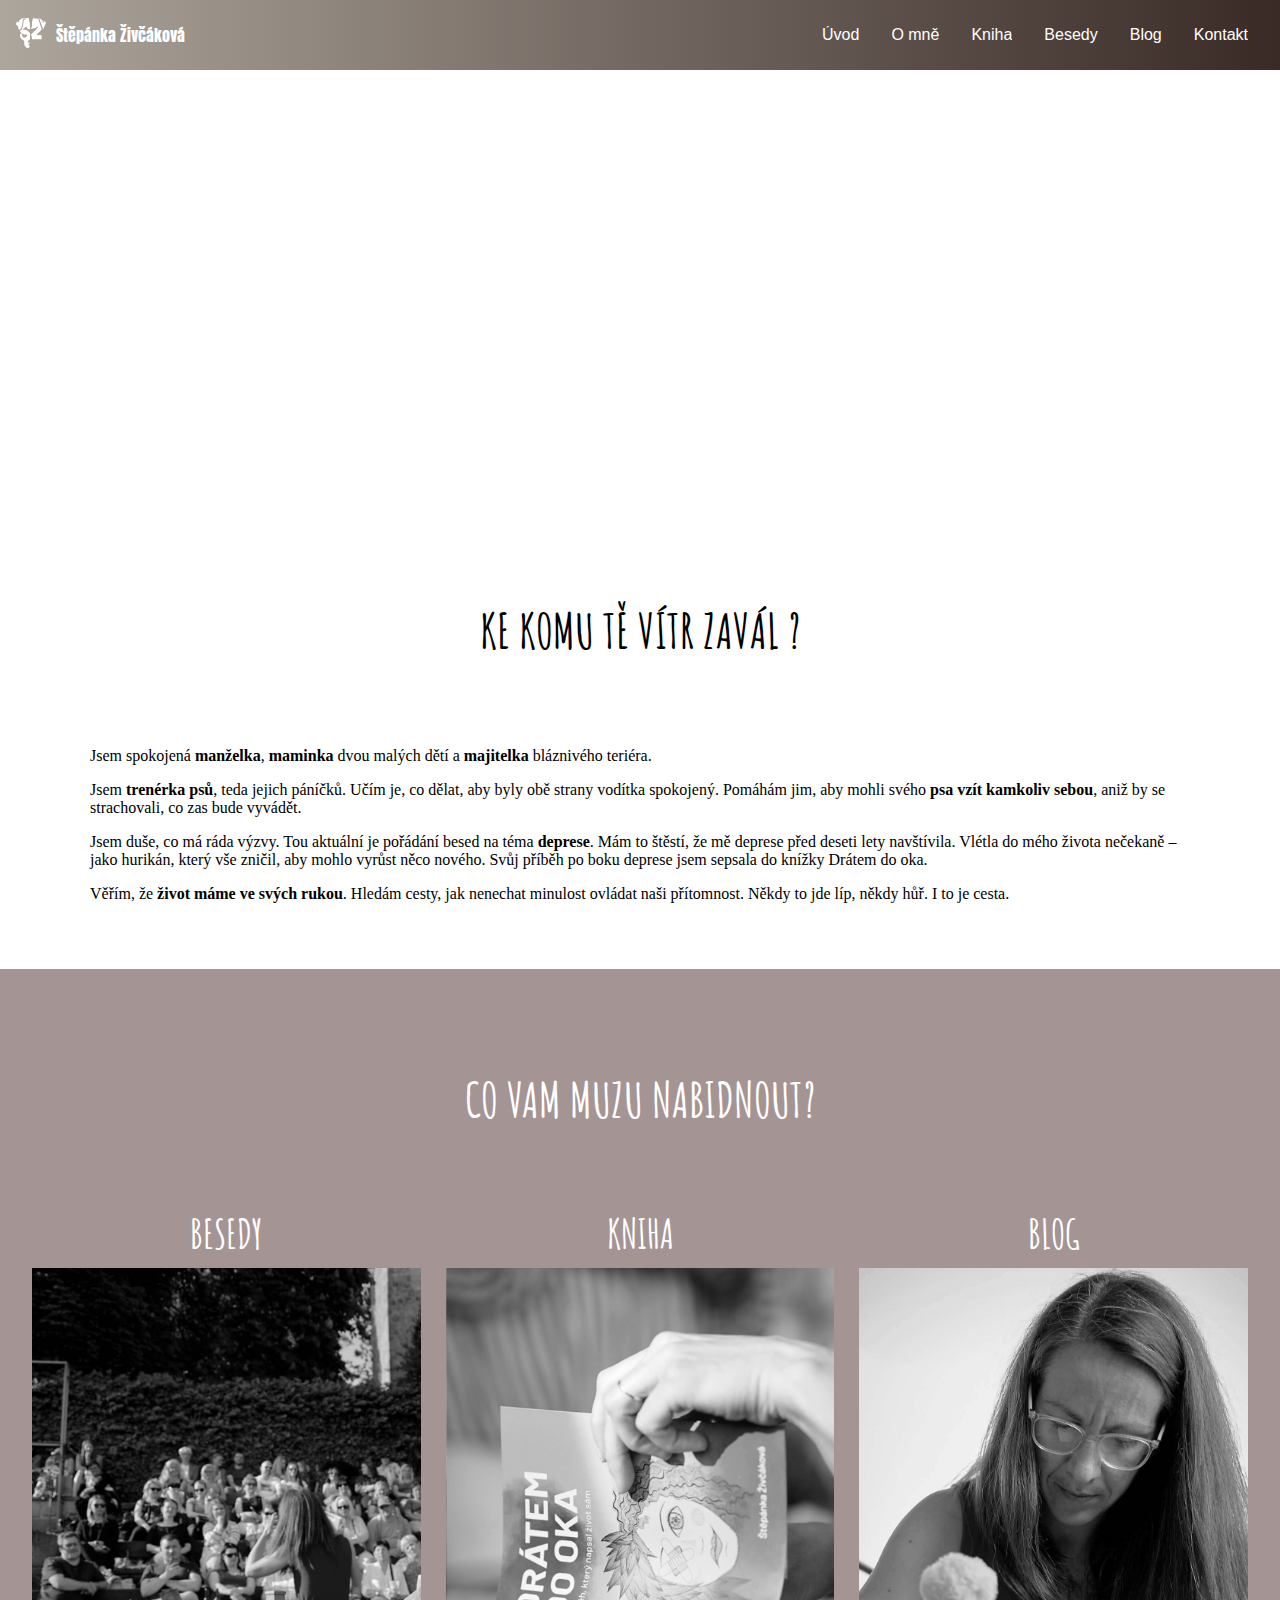
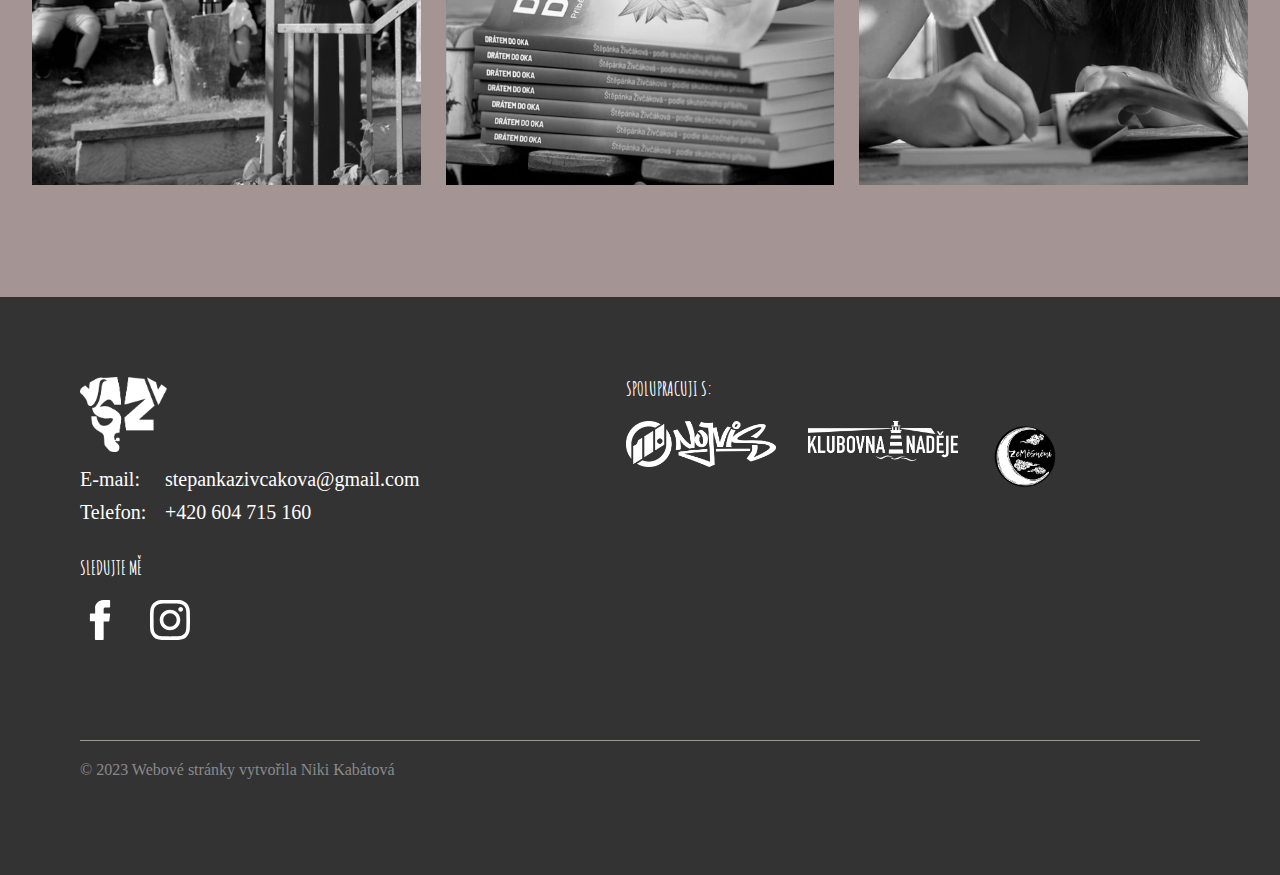
==== commit 7e5191c6: "added new sites" ====
--- a/index.html
+++ b/index.html
@@ -38,8 +38,8 @@
           <a href="#">Úvod</a>
           <a href="#">O mně</a>
           <a href="pages/book.html">Kniha</a>
-          <a href="#">Besedy</a>
-          <a href="#">Blog</a>
+          <a href="pages/talk.html">Besedy</a>
+          <a href="pages/blog.html">Blog</a>
           <a href="#contact">Kontakt</a>
         </div>
       </div>
@@ -55,29 +55,22 @@
           <strong>majitelka</strong> bláznivého teriéra.
         </p>
         <p>
+          Jsem <strong>trenérka psů</strong>, teda jejich páníčků. Učím je, co
+          dělat, aby byly obě strany vodítka spokojený. Pomáhám jim, aby mohli
+          svého <strong>psa vzít kamkoliv sebou</strong>, aniž by se
+          strachovali, co zas bude vyvádět.
+        </p>
+        <p>
           Jsem duše, co má ráda výzvy. Tou aktuální je pořádání besed na téma
           <strong>deprese</strong>. Mám to štěstí, že mě deprese před deseti
-          lety navštívila. Vlétla do mého života nečekaně - jako hurikán, který
+          lety navštívila. Vlétla do mého života nečekaně – jako hurikán, který
           vše zničil, aby mohlo vyrůst něco nového. Svůj příběh po boku deprese
-          jsem sepsala do <strong>knížky Drátem do oka.</strong>
-        </p>
-        <p>
-          Umím si udělat <strong>čas jen sama pro sebe.</strong> Mám zavedený
-          deník radosti a vděčnosti, do kterého každý den poctivě píšu. Zkouším
-          různé cesty, jak se spojit sama se sebou (jóga, otužování,
-          mindfulness, pravidelné meditace).
-        </p>
-        <p>
-          Jsem <strong>trenérka psů</strong>, teda jejich páníčků. Učím je, co
-          dělat, aby byly obě strany vodítka spoko. Pomáhám jim, aby mohli svého
-          <strong>psa vzít kamkoliv sebou</strong>, aniž by se strachovali, co
-          zas bude vyvádět.
-        </p>
-        <p>
-          <strong
-            >Věřím, že většinu věcí ve svém životě můžeme změnit, jen musíme
-            vědět jak.</strong
-          >
+          jsem sepsala do knížky Drátem do oka.
+        </p>
+        <p>
+          Věřím, že <strong>život máme ve svých rukou</strong>. Hledám cesty,
+          jak nenechat minulost ovládat naši přítomnost. Někdy to jde líp, někdy
+          hůř. I to je cesta.
         </p>
       </div>
     </section>
@@ -91,7 +84,7 @@
           <div class="offer">
             <h2>Besedy</h2>
             <li class="offer-image offer-image-1">
-              <a href="pages/talk.html">
+              <a href="#">
                 <h3>Besedy</h3>
               </a>
             </li>
@@ -108,7 +101,7 @@
           <div class="offer">
             <h2>Blog</h2>
             <li class="offer-image offer-image-3">
-              <a href="pages/blog.html">
+              <a href="#">
                 <h3>Blog</h3>
               </a>
             </li>
--- a/style.css
+++ b/style.css
@@ -774,3 +774,62 @@
     font-size: 12px;
   }
 }
+
+@media only screen and (max-width: 450px) {
+  h1 {
+    font-size: 2.4rem;
+  }
+}
+
+/* PRICE */
+
+.price-tag {
+  font-size: 1.5rem;
+  padding: 1.5rem 0 0 0;
+  text-align: left;
+}
+
+.price {
+  font-size: 2rem;
+}
+
+@media only screen and (min-width: 750px) {
+  .price {
+    font-size: 3rem;
+  }
+}
+
+/* BLOG */
+
+.blog-img {
+  background-size: cover;
+  background-position: center;
+  width: 20%;
+  height: 100%;
+}
+
+.blog-copy {
+  padding: 0 2rem;
+  font-size: 20px;
+}
+
+.blog-copy-container {
+  text-align: left;
+}
+
+.copy-container p {
+  font-size: 20px;
+}
+
+.blog-content-info {
+  margin-bottom: 0;
+}
+
+/* Besedy */
+.talk-content {
+  text-align: left;
+}
+
+.talk-content h2 {
+  text-align: left;
+}
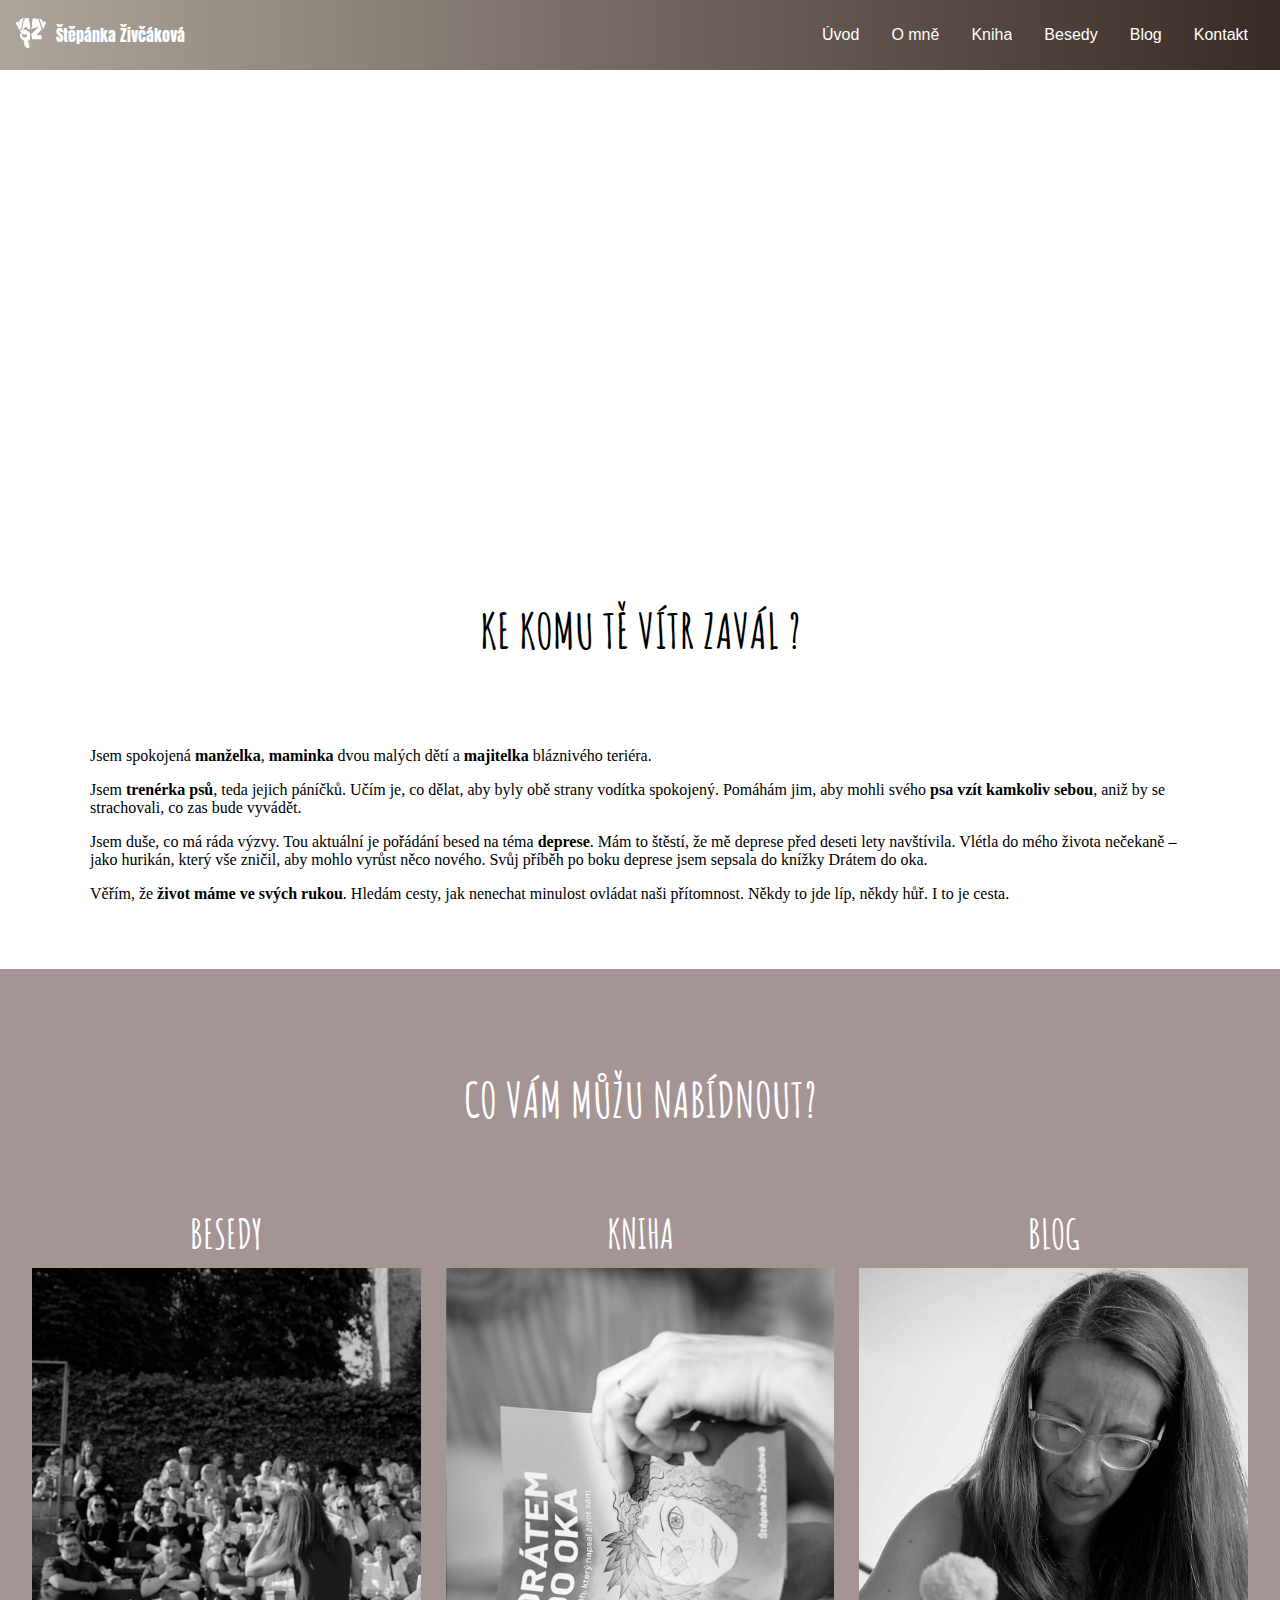
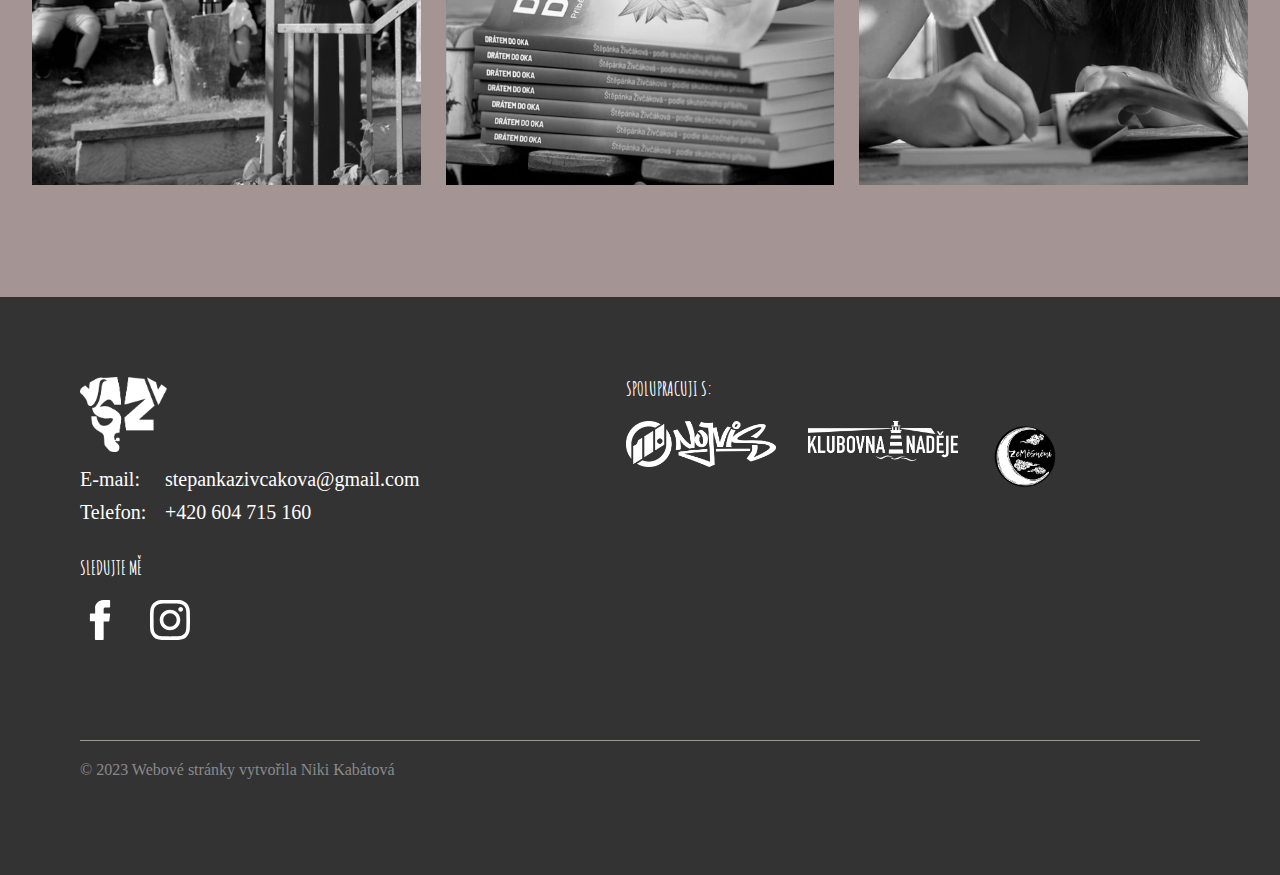
==== commit 554e6e0b: "update" ====
--- a/index.html
+++ b/index.html
@@ -78,33 +78,35 @@
     <section>
       <div class="offer-container align-center-content">
         <div class="offer-text">
-          <h1>Co vam muzu nabidnout?</h1>
+          <h1>Co Vám můžu nabídnout?</h1>
         </div>
         <ul class="offer-photos">
           <div class="offer">
             <h2>Besedy</h2>
+            <a href="pages/talk.html">
             <li class="offer-image offer-image-1">
-              <a href="#">
                 <h3>Besedy</h3>
-              </a>
             </li>
+          </a>
           </div>
           <div class="offer">
             <h2>Kniha</h2>
+            <a href="pages/book.html">
             <li class="offer-image offer-image-2">
-              <a href="pages/book.html">
+              
                 <h3>Kniha</h3>
-              </a>
+              
             </li>
+          </a>
           </div>
 
           <div class="offer">
             <h2>Blog</h2>
-            <li class="offer-image offer-image-3">
-              <a href="#">
+            <a href="pages/blog.html">
+              <li class="offer-image offer-image-3">
                 <h3>Blog</h3>
-              </a>
-            </li>
+              </li>
+            </a>              
           </div>
         </ul>
       </div>
--- a/style.css
+++ b/style.css
@@ -40,7 +40,7 @@
 .book-img {
   background-size: cover;
   background-position: center;
-  width: 40%;
+  width: 30%;
 }
 
 .book-content-info {
@@ -52,6 +52,7 @@
 
 .book-copy {
   padding-top: 2rem;
+  margin-left: 50px;
 }
 
 .book-copy-container {
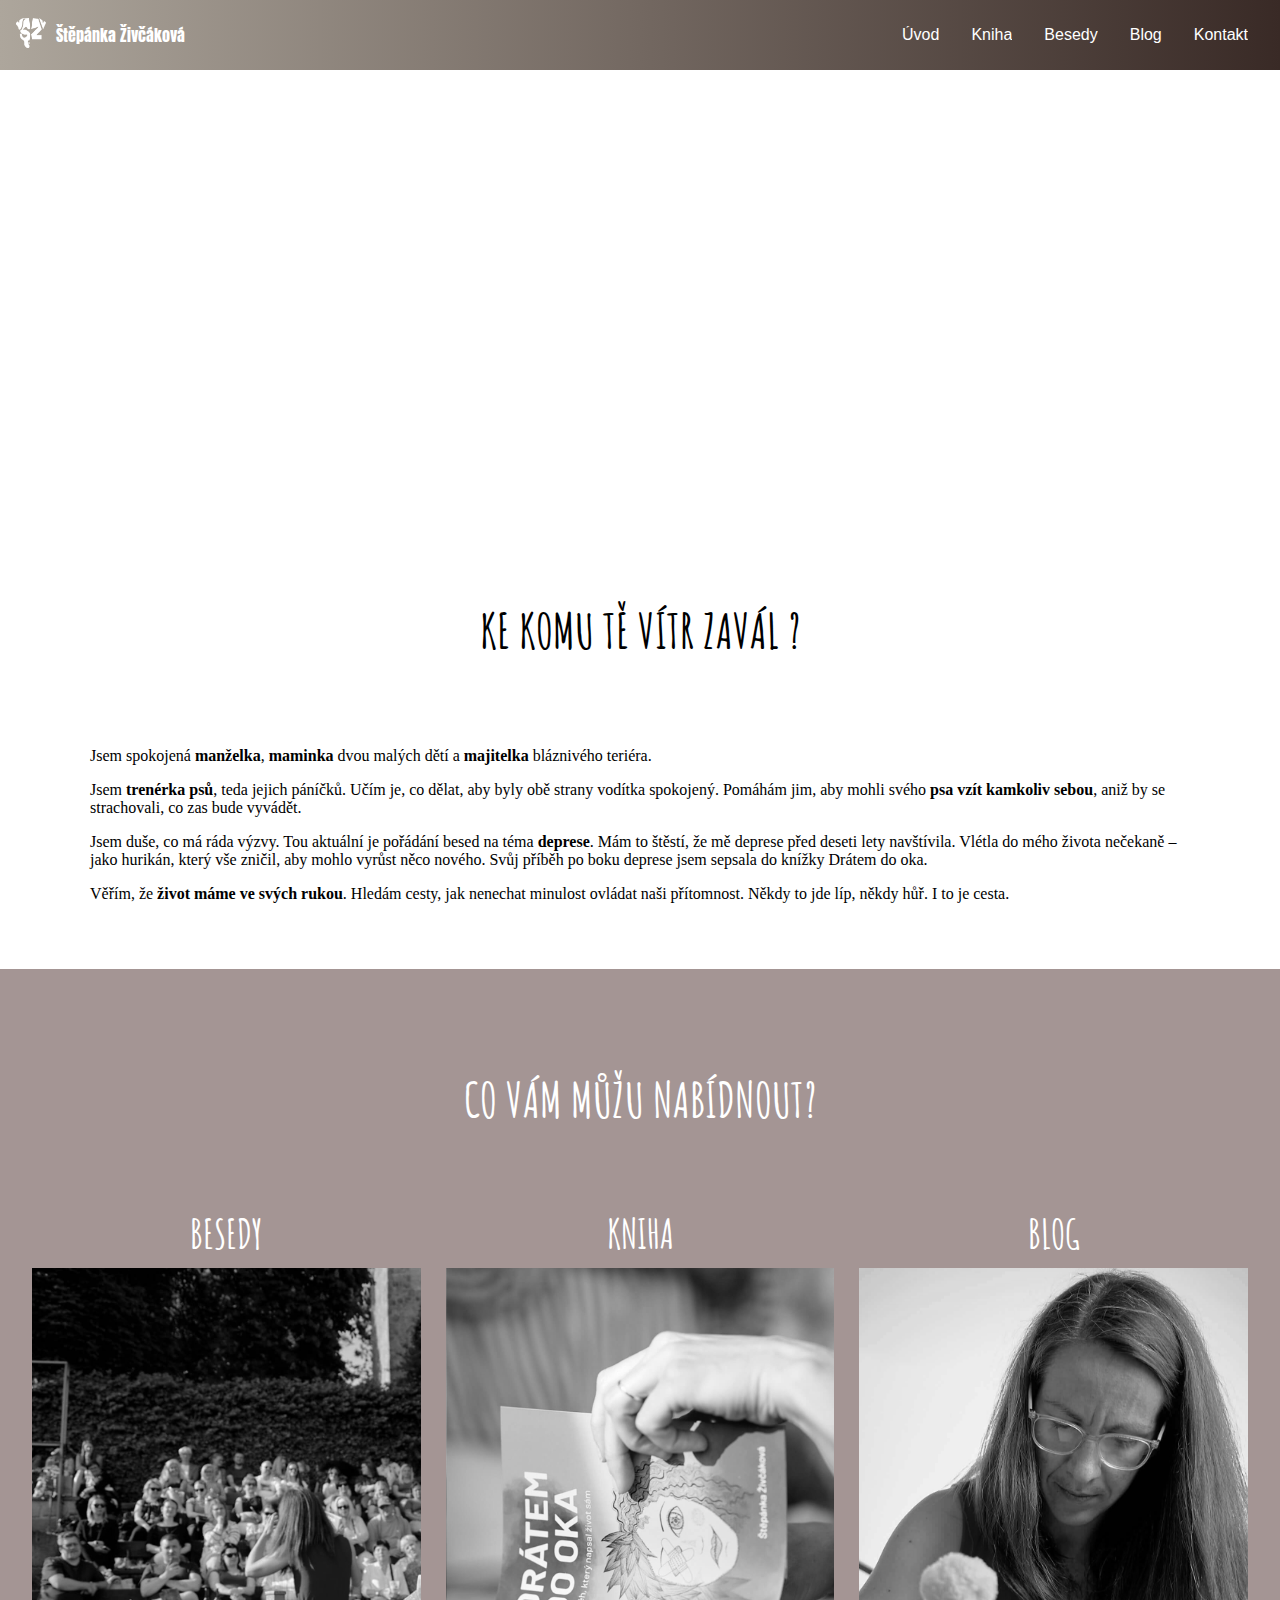
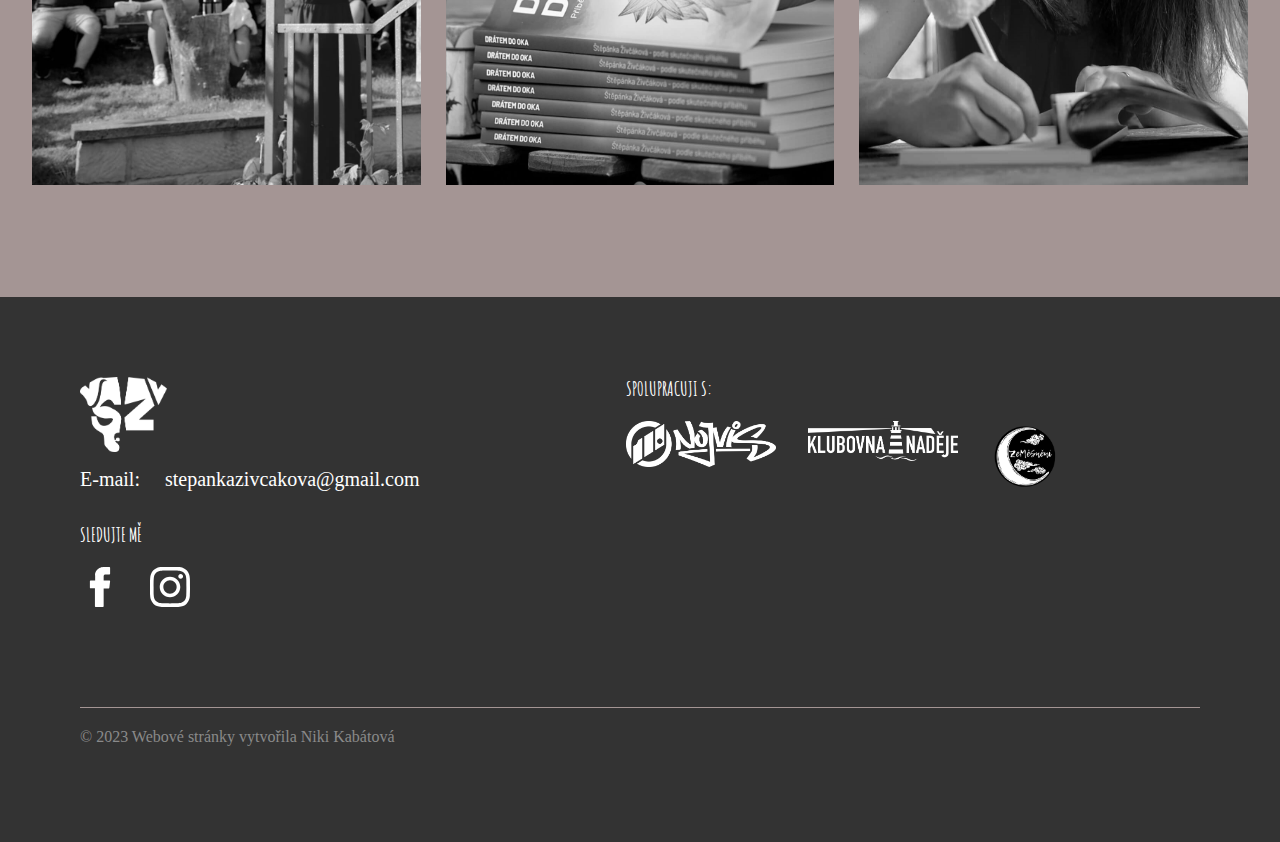
==== commit caf7542a: "phone num delete" ====
--- a/index.html
+++ b/index.html
@@ -36,7 +36,7 @@
         </label>
         <div class="menu">
           <a href="#">Úvod</a>
-          <a href="#">O mně</a>
+          <!-- <a href="#">O mně</a> -->
           <a href="pages/book.html">Kniha</a>
           <a href="pages/talk.html">Besedy</a>
           <a href="pages/blog.html">Blog</a>
@@ -224,10 +224,10 @@
                   ></span
                 >
               </div>
-              <div class="contact__row">
+              <!-- <div class="contact__row">
                 <span class="contact__label">Telefon:</span
                 ><span class="contact__detail">+420 604 715 160</span>
-              </div>
+              </div> -->
             </section>
           </div>
           <section class="social-media-container">
